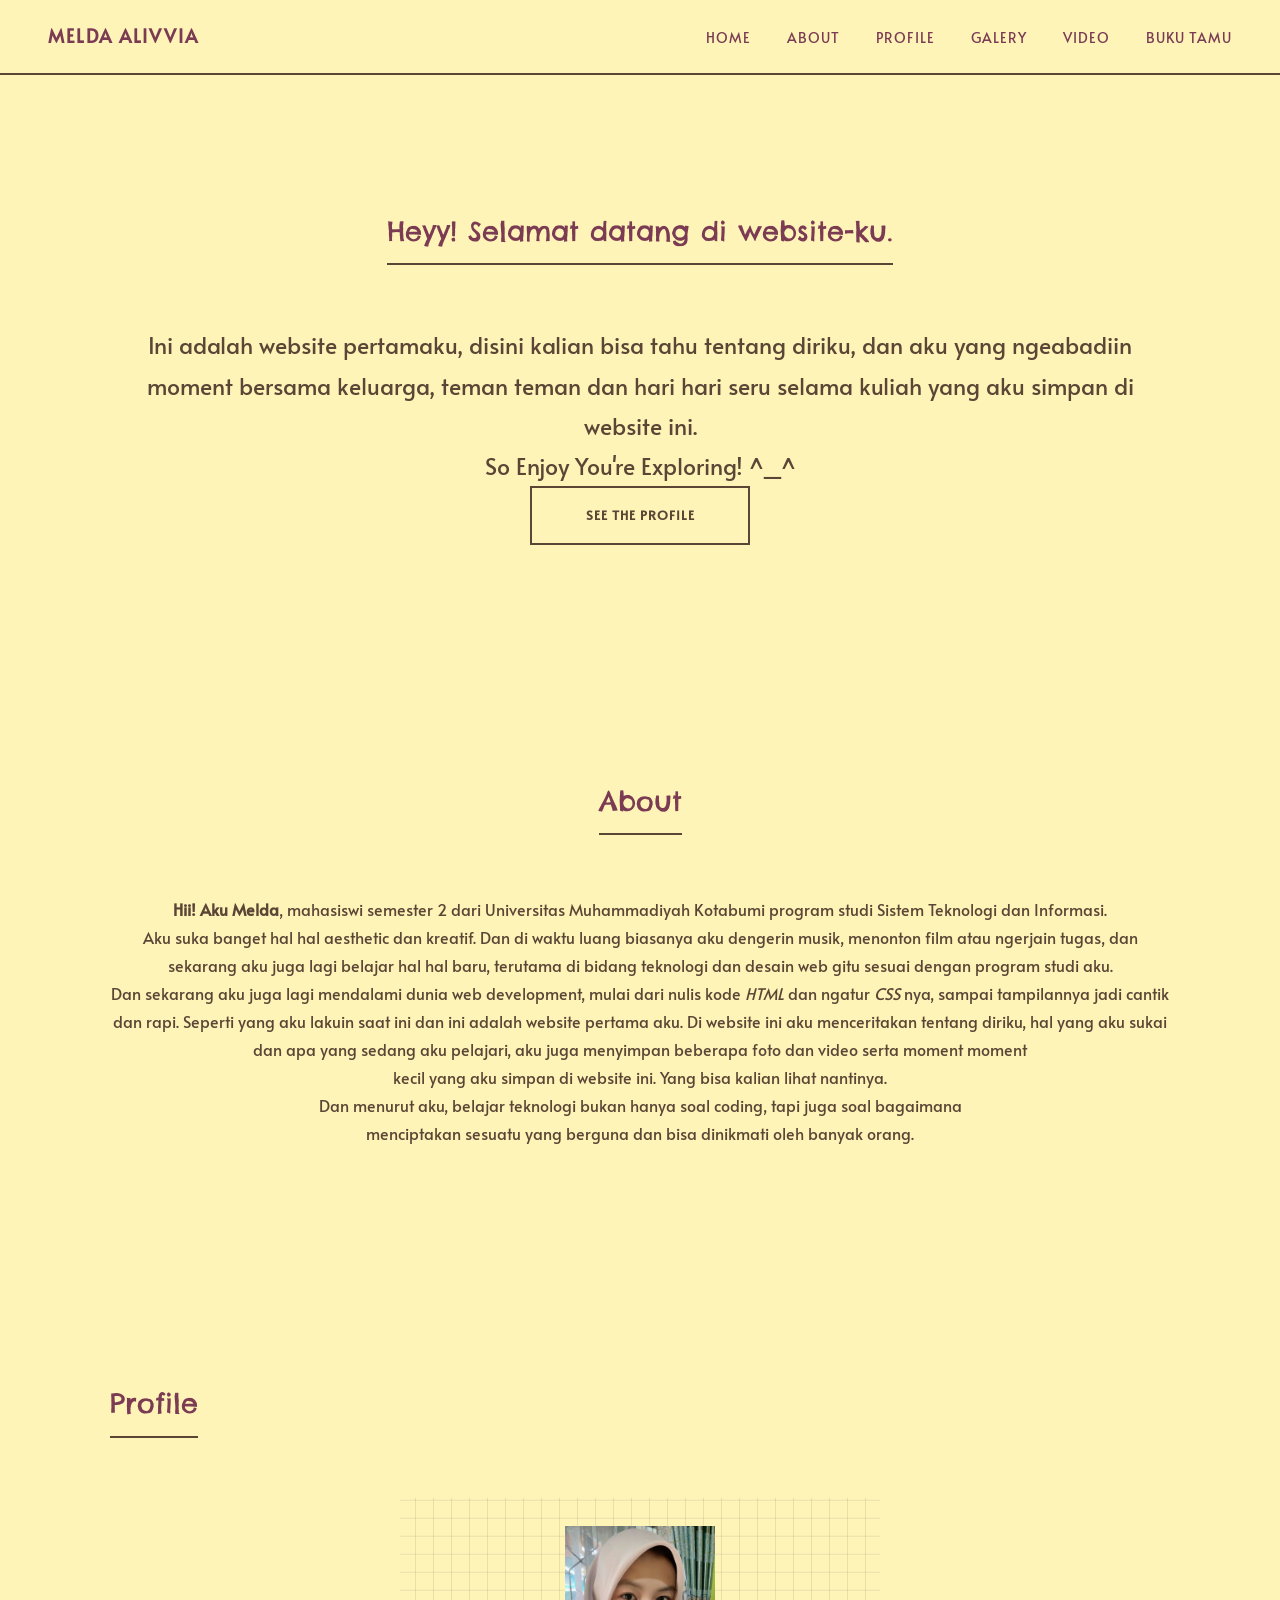
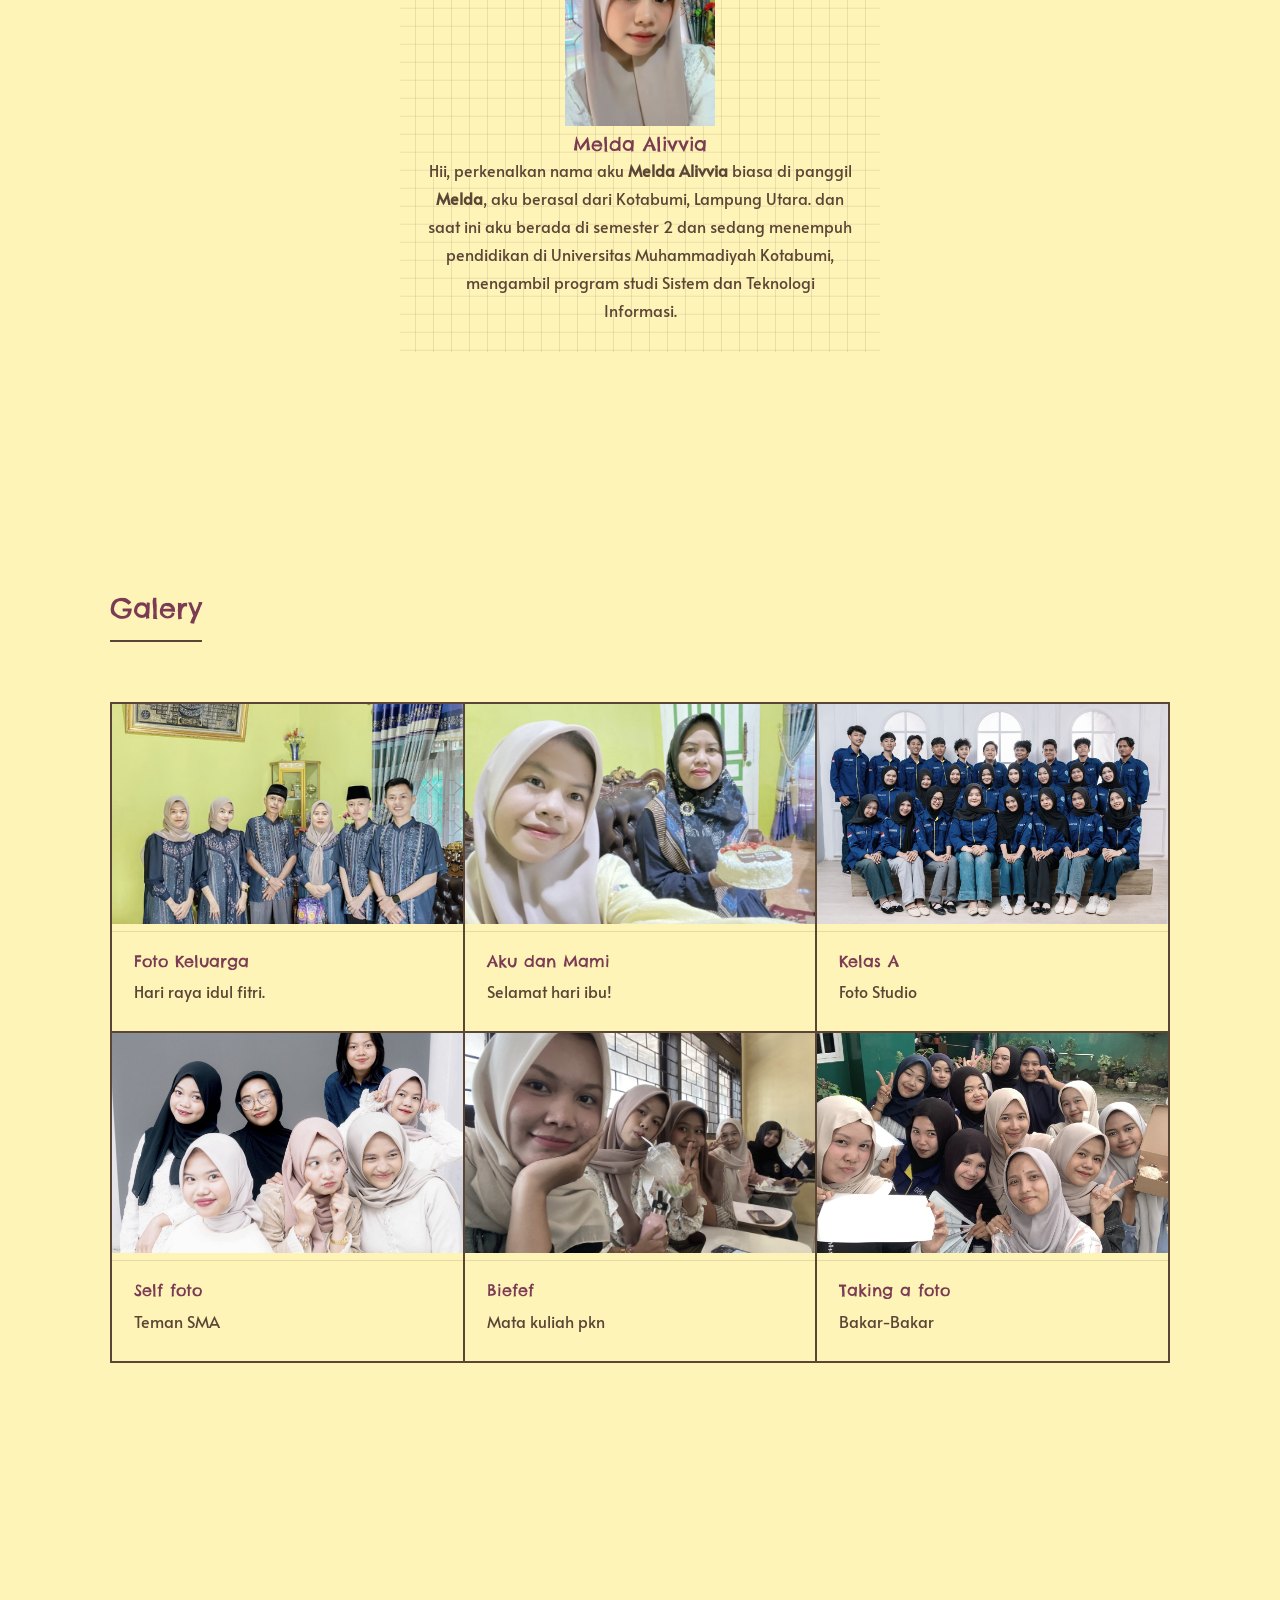
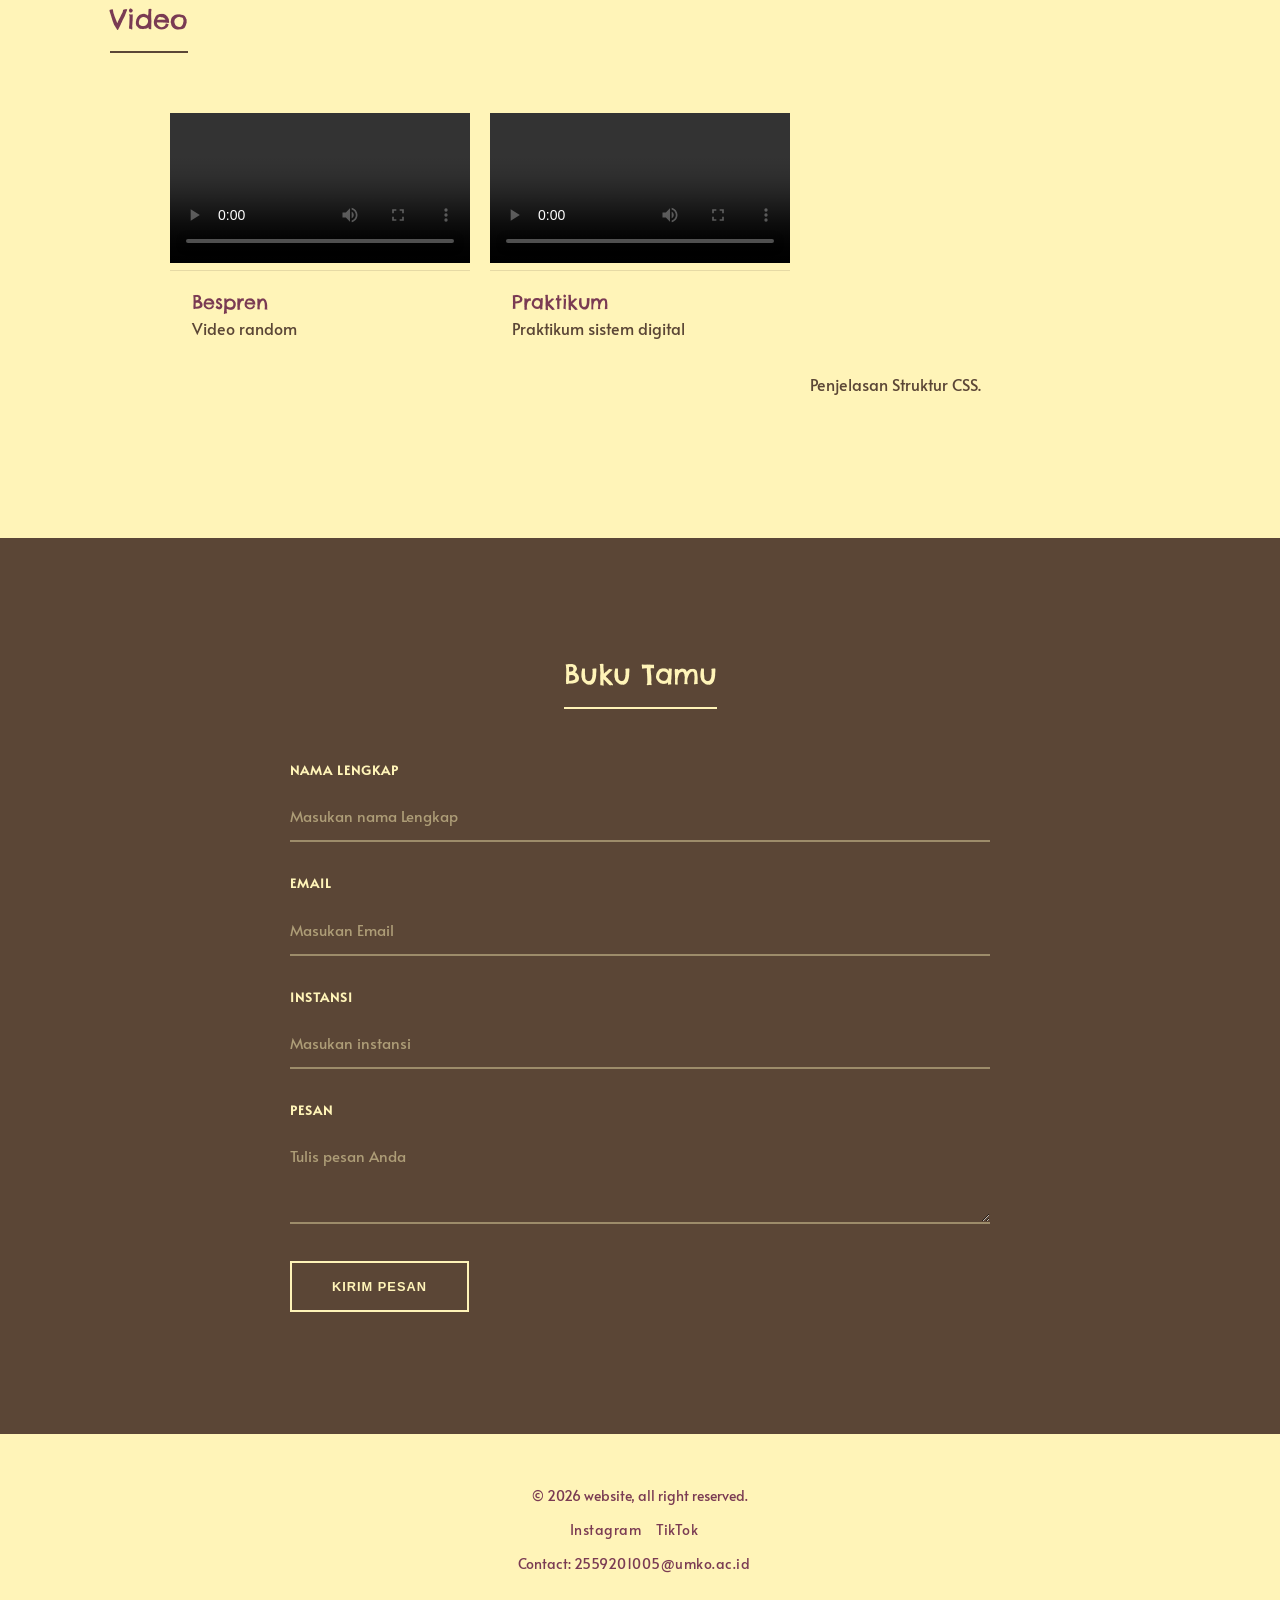
==== index.html @ 27d87142 "Rename indexs.html to index.html" ====
<!DOCTYPE html>
<html lang="en">
<head>
    <meta charset="UTF-8">
    <meta name="viewport" content="width=device-width, initial-scale=1.0">
    <title>Project Saya</title>
    <link rel="preconnect" href="https://fonts.googleapis.com">
    <link rel="preconnect" href="https://fonts.gstatic.com" crossorigin>
    <link href="https://fonts.googleapis.com/css2?family=Chelsea+Market&family=Alata&display=swap" rel="stylesheet">
    <link rel="stylesheet" href="https://cdns.cloudflare.com/ajax/libs/font-awesome/6.5.1/css/all.min.css" />
    <link rel="stylesheet" href="style2.css" />
</head>

<body>
    <!-- Header -->
    <header>
        <h1>MELDA ALIVVIA</h1>
        <nav>
            <ul>
                <li><a href="#Home">Home</a></li>
                <li><a href="#About">About</a></li>
                <li><a href="#Profile">Profile</a></li>
                <li><a href="#Galery">Galery</a></li>
                <li><a href="#Video">Video</a></li>
                <li><a href="#bukutamu">Buku Tamu</a></li>
            </ul>
        </nav>
    </header>

    <!-- main content -->
    <main>
        <section id="Home" style="text-align: center;">
            <h2>Heyy! Selamat datang di website-ku.</h2>
            <p style="font-size: 23px;">Ini adalah website pertamaku, disini kalian bisa tahu tentang diriku, dan aku yang ngeabadiin moment bersama keluarga, teman teman dan hari hari seru selama kuliah yang aku simpan di website ini.</p>
            <p style="font-size: 23px;">So Enjoy You're Exploring! ^_^</p>
            <a href="#Profile" class="btn">See the profile</a>
        </section>

        <section id="About" style="text-align: center;">
            <h2>About</h2>
            <p><strong>Hii! Aku Melda</strong>, mahasiswi semester 2 dari Universitas Muhammadiyah Kotabumi program studi Sistem Teknologi dan Informasi.</p>
            <p>Aku suka banget hal hal aesthetic dan kreatif. Dan di waktu luang biasanya aku dengerin musik, menonton film atau ngerjain tugas, dan sekarang aku juga lagi belajar hal hal baru, terutama di bidang teknologi dan desain web gitu sesuai dengan program studi aku.</p>
            <p>Dan sekarang aku juga lagi mendalami dunia web development, mulai dari nulis kode <em>HTML</em> dan ngatur <em>CSS</em> nya, sampai tampilannya jadi cantik dan rapi. Seperti yang aku lakuin saat ini dan ini adalah website pertama aku. Di website ini aku menceritakan tentang diriku, hal yang aku sukai</p>
            <p>dan apa yang sedang aku pelajari, aku juga menyimpan beberapa foto dan video serta moment moment</p>
            <p>kecil yang aku simpan di website ini. Yang bisa kalian lihat nantinya.</p>
            <p>Dan menurut aku, belajar teknologi bukan hanya soal coding, tapi juga soal bagaimana</p>
            <p>menciptakan sesuatu yang berguna dan bisa dinikmati oleh banyak orang.</p>
        </section>

        <section id="Profile">
            <h2>Profile</h2>
            <div class="profile-container">
                <div class="profile-photo">
                    <img src="aset/foto/aku.jpeg" alt="foto profil" width="150">
                <h3>Melda Alivvia</h3>
                <div class="profile-card">
                <p>Hii, perkenalkan nama aku <strong>Melda Alivvia</strong> biasa di panggil <strong>Melda</strong>, aku berasal dari Kotabumi, Lampung Utara. dan saat ini aku berada di semester 2 dan sedang menempuh pendidikan di Universitas Muhammadiyah Kotabumi, mengambil program studi Sistem dan Teknologi Informasi.</p>
            </div>
            </div>
        </section>

        <section id="Galery">
            <h2>Galery</h2>
            <ul>
                <li>
                    <figure class="foto-card">
                        <img src="aset/foto/foto keluarga.jpeg" alt="foto keluarga">
                        <figcaption>
                             <h4>Foto Keluarga</h4>
                            <p>Hari raya idul fitri.</p>
                        </figcaption>
                    </figure>
                </li>
                <li>
                    <figure class="foto-card">
                        <img src="aset/foto/aku dan mami.jpeg" alt="aku dan mami">
                        <figcaption>
                            <h4>Aku dan Mami</h4>
                            <p>Selamat hari ibu!</p>
                        </figcaption>
                    </figure>
                </li>
                <li>
                    <figure class="foto-card">
                        <img src="aset/foto/kelas A.jpeg" alt="kelas a">
                        <figcaption>
                            <h4>Kelas A</h4>
                            <p>Foto Studio</p>
                             </figcaption>
                    </figure>
                </li>
                <figure class="foto-card">
                        <img src="aset/foto/sma.jpeg" alt="kelas a">
                        <figcaption>
                            <h4>Self foto</h4>
                            <p>Teman SMA</p>
                             </figcaption>
                    </figure>
                </li>
                <figure class="foto-card">
                        <img src="aset/foto/temann.jpeg" alt="temann">
                        <figcaption>
                            <h4>Biefef</h4>
                            <p>Mata kuliah pkn</p>
                             </figcaption>
                    </figure>
                </li>
                <figure class="foto-card">
                        <img src="aset/foto/teman.jpeg" alt="kelas a">
                        <figcaption>
                            <h4>Taking a foto</h4>
                            <p>Bakar-Bakar</p>
                             </figcaption>
                    </figure>
                </li>
         </ul>
        </section>

        <section id="Video">
            <h2>Video</h2>
            <ul class="video-grid" style="display:grid; grid-template-columns: repeat(3, 300px); gap: 20px; list-style:none; padding: 0 40px; justify-content: center;">
                <li>
                    <figure class="foto-card">
                        <video src="aset/vidio/vidio1.mp4" controls style="width:100%"></video>
                        <figcaption>
                            <h3>Bespren</h3>
                            <p>Video random</p>
                        </figcaption>
                    </figure>
                </li>
                <li>
                    <figure class="foto-card">
                        <video src="aset/vidio/praktikum.mp4" controls style="width:100%"></video>
                        <figcaption>
                            <h3>Praktikum</h3>
                            <p>Praktikum sistem digital</p>
                            </figcaption>
                    </figure>
                </li>
                <li>
                <figure>
                    <iframe
                    width="100"
                    height="250"
                    src="https://www.youtube.com/embed/r7fSD5VW0GA"
                    title="Website Explanation"
                    frameborder="0"
                    allow="accelerometer; autoplay; clipboard-write; encrypted-media; gyroscope; picture-in-picture; web-share"
                    allowfullscreen>
                    </iframe>
                    <figcaption>
                    <p>Penjelasan Struktur CSS.</p>
                    </figcaption>
                </figure>
                </li>         
            </ul>
        </section>
    </main>
    <section id="bukutamu">
        <h2>Buku Tamu</h2>
        <div class="guestbook">
            <form action="#" method="post">
        <div class="form-grid">
        <div class="form-group">
                <label>Nama Lengkap</label>
                <input type="text" placeholder="Masukan nama Lengkap" required />
            </div>
                <div class="form-group">
                    <label>Email</label>
                    <input type="text" placeholder="Masukan Email" required />
                </div>
                </div>

                <div class="form-grid">
                <div class="form-group">
                    <label>Instansi</label>
                    <input type="text" placeholder="Masukan instansi" required />
                    </div>
                    <div class="form-group">
                        <label>Pesan</label>
                        <textarea rows="3" placeholder="Tulis pesan Anda"></textarea>
                        </div>
                        <button type="submit">Kirim Pesan</button>
                        </form>
                        </div>
                    </section>

    <!-- Footer -->
    <footer>
        <p>&copy; 2026 website, all right reserved.</p>
        <p>
            <a href="https://www.instagram.com/mlda.alv?igsh=cDhicGRxbzNncjds" target="_blank">Instagram</a>
            <a href="https://www.tiktok.com/@lvy.2521?_r=1&_t=ZS-97QVim5m6dx" target="_blank">TikTok</a>
        </p>
        <p>Contact: <a href="mailto:2559201005@umko.ac.id">2559201005@umko.ac.id</a></p>
    </footer>
</body>
</html>
---- style2.css ----
* {
    margin: 0;
    padding: 0;
    box-sizing: border-box;
}
html {
    scroll-behavior: smooth;
}

body {
    font-family: "Alata",sans-serif;
    background-color: #FFF4B8;
    color: #5b4636;
    line-height: 1.75;
    -webkit-font-smoothing: antialiased;
}

h1,
h2,
h3,
h4 {
    font-family: "Chelsea Market", cursive;
    color: #7a3b53;
    line-height: 1.2;
    font-weight: 400;
}

section:not(#home, #bukutamu) {
    padding: 120px 0;
    border-bottom: none;
}

section h2 {
    font-family: "Chelsea Market", cursive;
    color: #7a3b53;
    font-size: 1.7rem;
    margin-bottom: 60px;
    text-align: left;
    padding-bottom: 16px;
    border-bottom: 2px solid #5b4636;
    display: inline-block;
}

header {
    position: sticky;
    top: 0;
    z-index: 999;
    display: flex;
    justify-content: space-between;
    align-items: center;
    padding: 1.4rem 3rem;
    background: #FFF4B8;
    border-bottom: 2px solid #5b4636;
}

header h1 {
    font-family: "Alata", cursive;
    font-size: 1.1rem;
    color: #7a3b53;
    letter-spacing: 2px;
    font-weight: 700;
}

nav ul {
    list-style: none;
    display: flex;
    gap: 36px;
    align-items: center;
}

nav ul li a {
    text-decoration: none;
    color: #7a3b53;
    font-weight: 500;
    font-size: 0.85rem;
    letter-spacing: 1px;
    text-transform: uppercase;
    transition: opacity 0.2s ease;
}

nav ul li a:hover {
    opacity: 0.55;
}

main {
    max-width: 1100px;
    margin: auto;
    padding: 20px;
}

#home {
    text-align: left;
    background: #FFF4B8;
    padding: 160px 20px 100px;
    border-radius: 0;
    border-bottom: 2px solid #5b4636;
    max-width: 1100px;
    margin: 0 auto;
}

#home h2 {
    font-size: 3.4rem;
    margin-bottom: 28px;
    font-weight: 400;
    max-width: 700px;
}

#home p {
    max-width: 560px;
    margin: 0 0 16px;
    font-size: 1rem;
    color: #5b4636;
}

#home a {
    display: inline-block;
    margin-top: 24px;
    padding: 16px 0;
    width: 220px;
    text-align: center;
    text-decoration: none;
    background: transparent;
    color: #5b4636;
    border: 2px solid #5b4636;
    border-radius: 0;
    font-weight: 600;
    letter-spacing: 1px;
    text-transform: uppercase;
    font-size: 0.8rem;
    transition: all 0.25s ease;
    box-shadow: none;
}

#home a:hover {
    background: #5b4636;
    color: #FFF4B8;
    transform: none;
    box-shadow: none;
}

.btn {
    display: inline-block;
    padding: 16px 0;
    width: 220px;
    text-align: center;
    text-decoration: none;
    color: #5b4636;
    background: transparent;
    border: 2px solid #5b4636;
    border-radius: 0;
    font-weight: 600;
    letter-spacing: 1px;
    text-transform: uppercase;
    font-size: 0.8rem;
    transition: all 0.25s ease;
}

.btn:hover {
    transform: none;
    background: #5b4636;
    color: #FFF4B8;
}

#about {
    padding: 120px 0;
    max-width: 1100px;
    margin: auto;
}

#about p {
    max-width: 720px;
    margin: 0 0 24px;
    text-align: left;
    text-indent: 0;
    font-size: 1.02rem;
}

#profile {
    padding: 120px 0;
    max-width: 1100px;
    margin: auto;
}

.profile-container {
    max-width: 480px;
    margin: 0 auto;
    text-align: center;
    display: grid;
    justify-items: center;
    gap: 28px;
}

.profile-photo {
    margin-bottom: 0;
    display: inline-block;
    padding: 28px;
    background-image:
        linear-gradient(rgba(91, 70, 54, 0.12) 1px, transparent 1px),
        linear-gradient(90deg, rgba(91, 70, 54, 0.12) 1px, transparent 1px);
    background-size: 18px 18px;
    background-position: center;
}

#profile img {
    width: 170px;
    height: 170px;
    object-fit: cover;
    border-radius: 0;
    border: 2px solid #5b4636;
    box-shadow: none;
    display: block;
}

#profile h3 {
    color: #7a3b53;
    margin: 0 0 4px;
    font-weight: 400;
    font-size: 1.4rem;
}

#profile p {
    text-align: center;
    text-indent: 0;
    max-width: 420px;
    margin: 0 auto 15px;
}

#Galery ul {
    list-style: none;
    display: grid;
    grid-template-columns: repeat(auto-fit, minmax(280px, 1fr));
    gap: 2px;
    padding: 0;
    background: #5b4636;
    border: 2px solid #5b4636;
}

#Galery ul li {
    list-style: none;
}

.foto-card {
    position: relative;
    overflow: hidden;
    border-radius: 0;
    background: #FFF4B8;
    transition: transform 0.35s ease, box-shadow 0.35s ease;
    box-shadow: none;
}

.foto-card:hover {
    transform: translateY(-8px);
    box-shadow: 0 14px 24px rgba(91, 70, 54, 0.18);
}

.foto-card img {
    width: 100%;
    height: 220px;
    object-fit: cover;
    transition: filter 0.4s ease, transform 0.4s ease;
    filter: grayscale(40%);
}

.foto-card:hover img {
    transform: scale(1.04);
    filter: grayscale(0%);
}

.caption1 {
    position: static;
    display: inline-block;
    background: transparent;
    color: #7a3b53;
    padding: 0;
    border-radius: 0;
    font-size: 11px;
    font-weight: 600;
    letter-spacing: 1px;
    text-transform: uppercase;
}

.foto-card figcaption {
    font-family: "Alata", sans-serif;
    padding: 20px 22px 26px;
    border-top: 1px solid rgba(91, 70, 54, 0.15);
}

.foto-card h4 {
    font-family: "Chelsea Market", cursive;
    color: #7a3b53;
    margin-bottom: 6px;
    font-weight: 400;
    font-size: 1rem;
}

#video-grid {
    list-style: none;
    display: grid;
    grid-template-columns: repeat(auto-fit, minmax(150px, 1fr));
    gap: 2px;
    background: #5b4636;
    border: 2px solid #5b4636;
}

#video figure {
    background: #FFF4B8;
    padding: 0;
    border-radius: 0;
    transition: transform 0.35s ease, box-shadow 0.35s ease;
    box-shadow: none;
}

#video figure:hover {
    transform: translateY(-8px);
    box-shadow: 0 14px 24px rgba(91, 70, 54, 0.18);
}

#video-grid video {
    width: 100%;
    height: 170px;
    object-fit: cover;
    border-radius: 0;
    display: block;
    transition: filter 0.4s ease;
    filter: grayscale(30%);
}

#video figure:hover video {
    filter: grayscale(0%);
}

#video figcaption {
    padding: 18px 20px 24px;
    border-top: 1px solid rgba(91, 70, 54, 0.15);
}

#video figcaption h3 {
    font-family: "Chelsea Market", cursive;
    text-align: left;
    margin-top: 0;
    font-weight: 400;
    font-size: 1rem;
}

#bukutamu {
    background: #5b4636;
    display: flex;
    flex-direction: column;
    align-items: center;
    padding: 120px 20px;
    border-bottom: none;
}

#bukutamu h2 {
    color: #FFF4B8;
    text-align: left;
    margin-bottom: 50px;
    border-bottom: 2px solid #FFF4B8;
}

.guestbook {
    width: 100%;
    max-width: 700px;
    margin: auto;
    background: transparent;
    padding: 0;
    border-radius: 0;
    box-shadow: none;
}

.form-group {
    margin-bottom: 30px;
}

.form-group label {
    display: block;
    margin-bottom: 10px;
    font-weight: 600;
    color: #FFF4B8;
    font-size: 0.8rem;
    letter-spacing: 1px;
    text-transform: uppercase;
}

.form-group input,
.form-group textarea {
   width: 100%;
   padding: 14px 0;
   border: none;
   border-bottom: 2px solid rgba(255, 244, 184, 0.4);
   border-radius: 0;
   font-size: 15px;
   font-family: inherit;
   outline: none;
   color: #FFF4B8;
   background: transparent;
   transition: border-color 0.25s ease;
}

.form-group input::placeholder,
.form-group textarea::placeholder {
    color: rgba(255, 244, 184, 0.5);
}

.form-group input:focus,
.form-group textarea:focus {
    border-color: #FFF4B8;
}

.form-group textarea {
    resize: vertical;
}

button {
    width: auto;
    padding: 16px 40px;
    border: 2px solid #FFF4B8;
    border-radius: 0;
    background: transparent;
    color: #FFF4B8;
    font-size: 0.8rem;
    font-weight: 600;
    letter-spacing: 1px;
    text-transform: uppercase;
    cursor: pointer;
    transition: all 0.25s ease;
}

button:hover {
    background: #FFF4B8;
    color: #5b4636;
}

footer {
    text-align: center;
    padding: 50px 40px;
    background: #FFF4B8;
    border-top: 2px solid #5b4636;
}

footer p {
    margin-bottom: 10px;
    color: #7a3b53;
    font-size: 0.85rem;
}

footer .socials {
    display: flex;
    justify-content: center;
    gap: 22px;
    margin-bottom: 16px;
}

footer .socials a {
    color: #7a3b53;
    text-decoration: none;
    font-size: 1.4rem;
    margin: 0;
    transition: opacity 0.2s ease, transform 0.2s ease;
    display: inline-flex;
}

footer .socials a:hover {
    opacity: 0.6;
    transform: translateY(-3px);
}

footer a {
    color: #7a3b53;
    text-decoration: none;
    margin: 0 12px 0 0;
    font-size: 0.85rem;
    letter-spacing: 0.5px;
    transition: opacity 0.2s ease;
}

footer a:hover {
    opacity: 0.6;
}

#home, 
#about,
#profile,
#galery,
#video,
#bukutamu {
    animation: fadeUp 0.6s ease;
}

@keyframes fadeUp {
    from {
        opacity: 0;
        transform: translateY(14px);
    }

    to {
        opacity: 1;
        transform: translateY(0);
    }
}

@media (max-width: 992px) {
    header {
        flex-direction: column;
        gap: 15px;
        padding: 1rem;
    }

    nav ul {
        flex-wrap: wrap;
        justify-content: center;
        gap: 20px;
    }

    #home h2 {
        font-size: 2.4rem;
    }

    section h2 {
        font-size: 1.5rem;
    }

    .profile-container {
        flex-direction: column;
    }
}

@media (max-width: 768px) {
    header {
        padding: 15px;
    }

    #home {
        padding: 120px 15px 80px;
    }

    #home h2 {
        font-size: 1.9rem;
    }

    #home p {
        font-size: 1rem;
    }

    section h2 {
        font-size: 1.4rem;
        margin-bottom: 40px;
    }

    section:not(#home, #bukutamu) {
        padding: 80px 20px;
    }

    #profile img {
        width: 150px;
        height: 150px;
    }

    #galery ul,
    #video ul {
        grid-template-columns: 1fr;
    }

    .guestbook {
         padding: 0;
    }
}

@media (max-width: 480px) {
    header h1 {
        font-size: 0.95rem;
    }

    nav ul {
        flex-direction: column;
        gap: 12px;
    }

    nav ul a {
        font-size: 12px;
    }

    #home h2 {
        font-size: 1.5rem;
    }

    #profile img {
        width: 130px;
        height: 130px;
    }

    .foto-card img {
        height: 200px;
    }

    .form-group input,
    .form-group textarea {
        padding: 12px 0;
        font-size: 14px;
    }
}
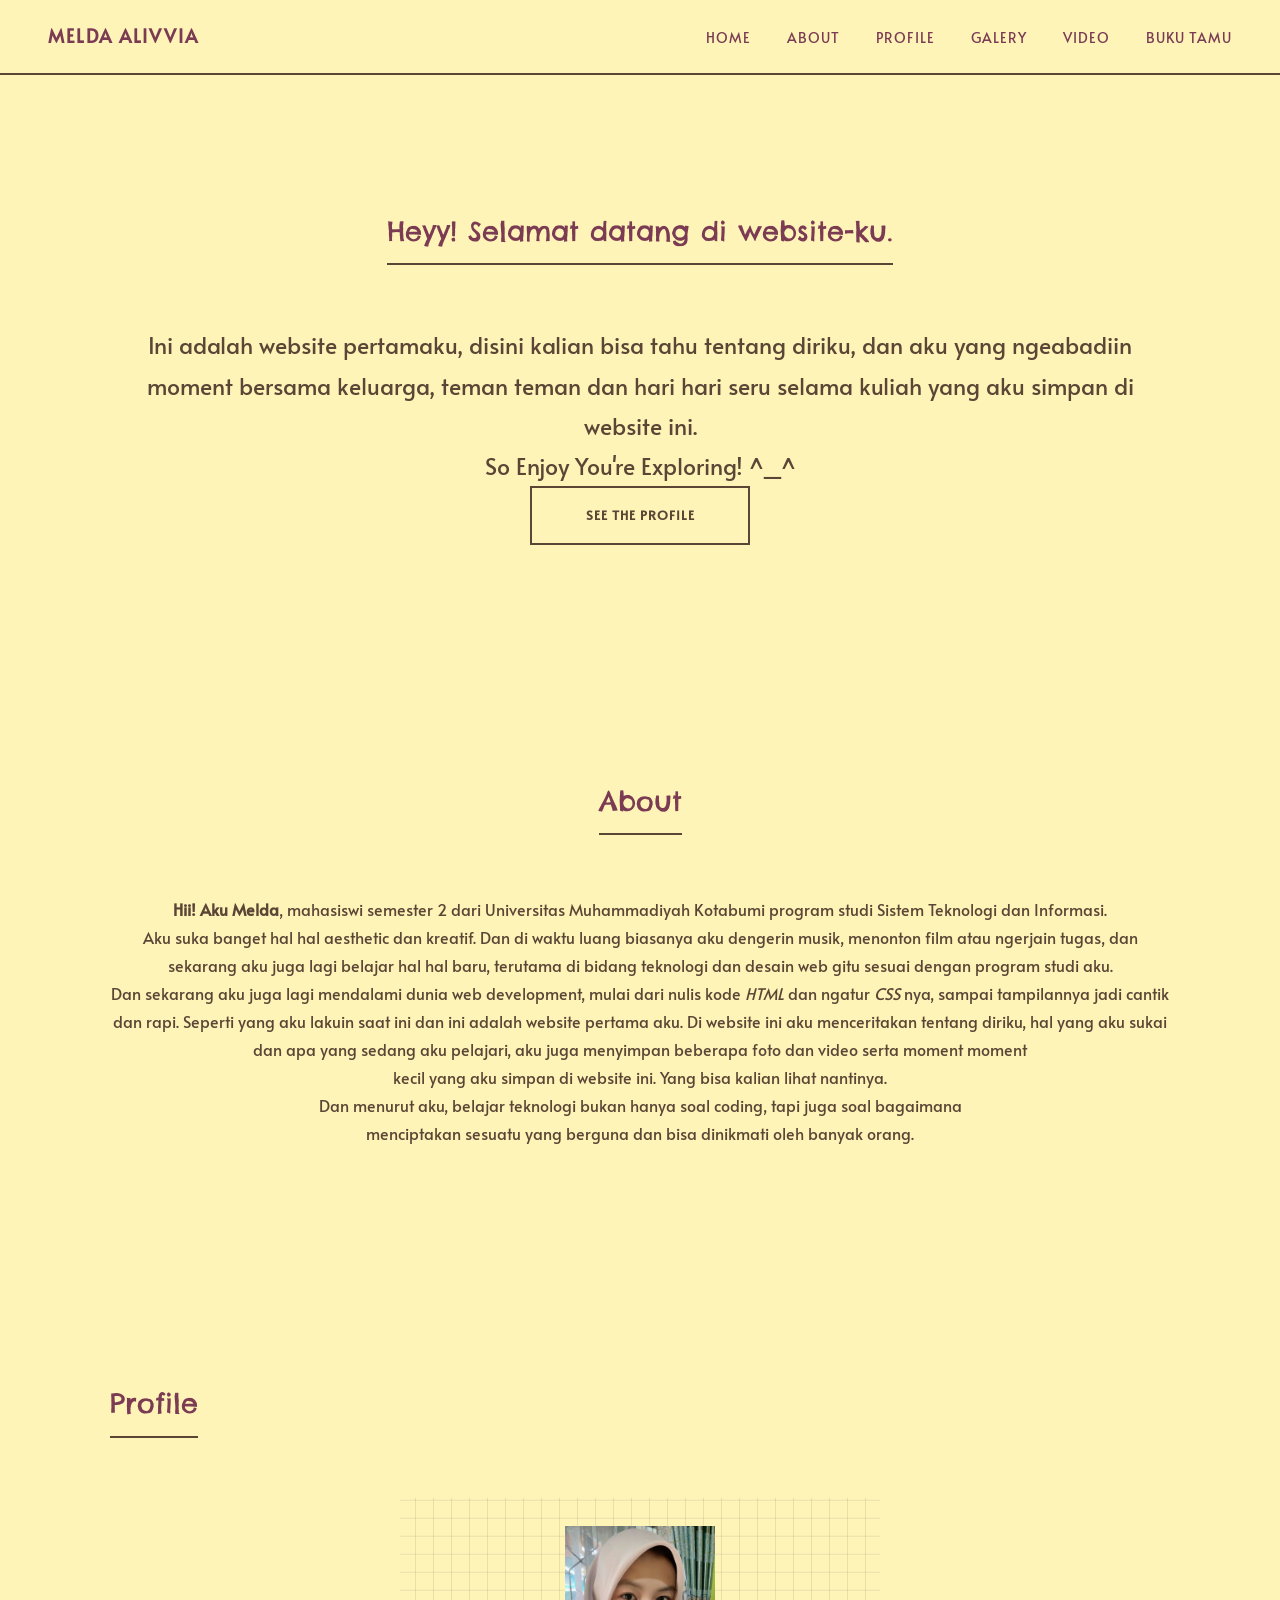
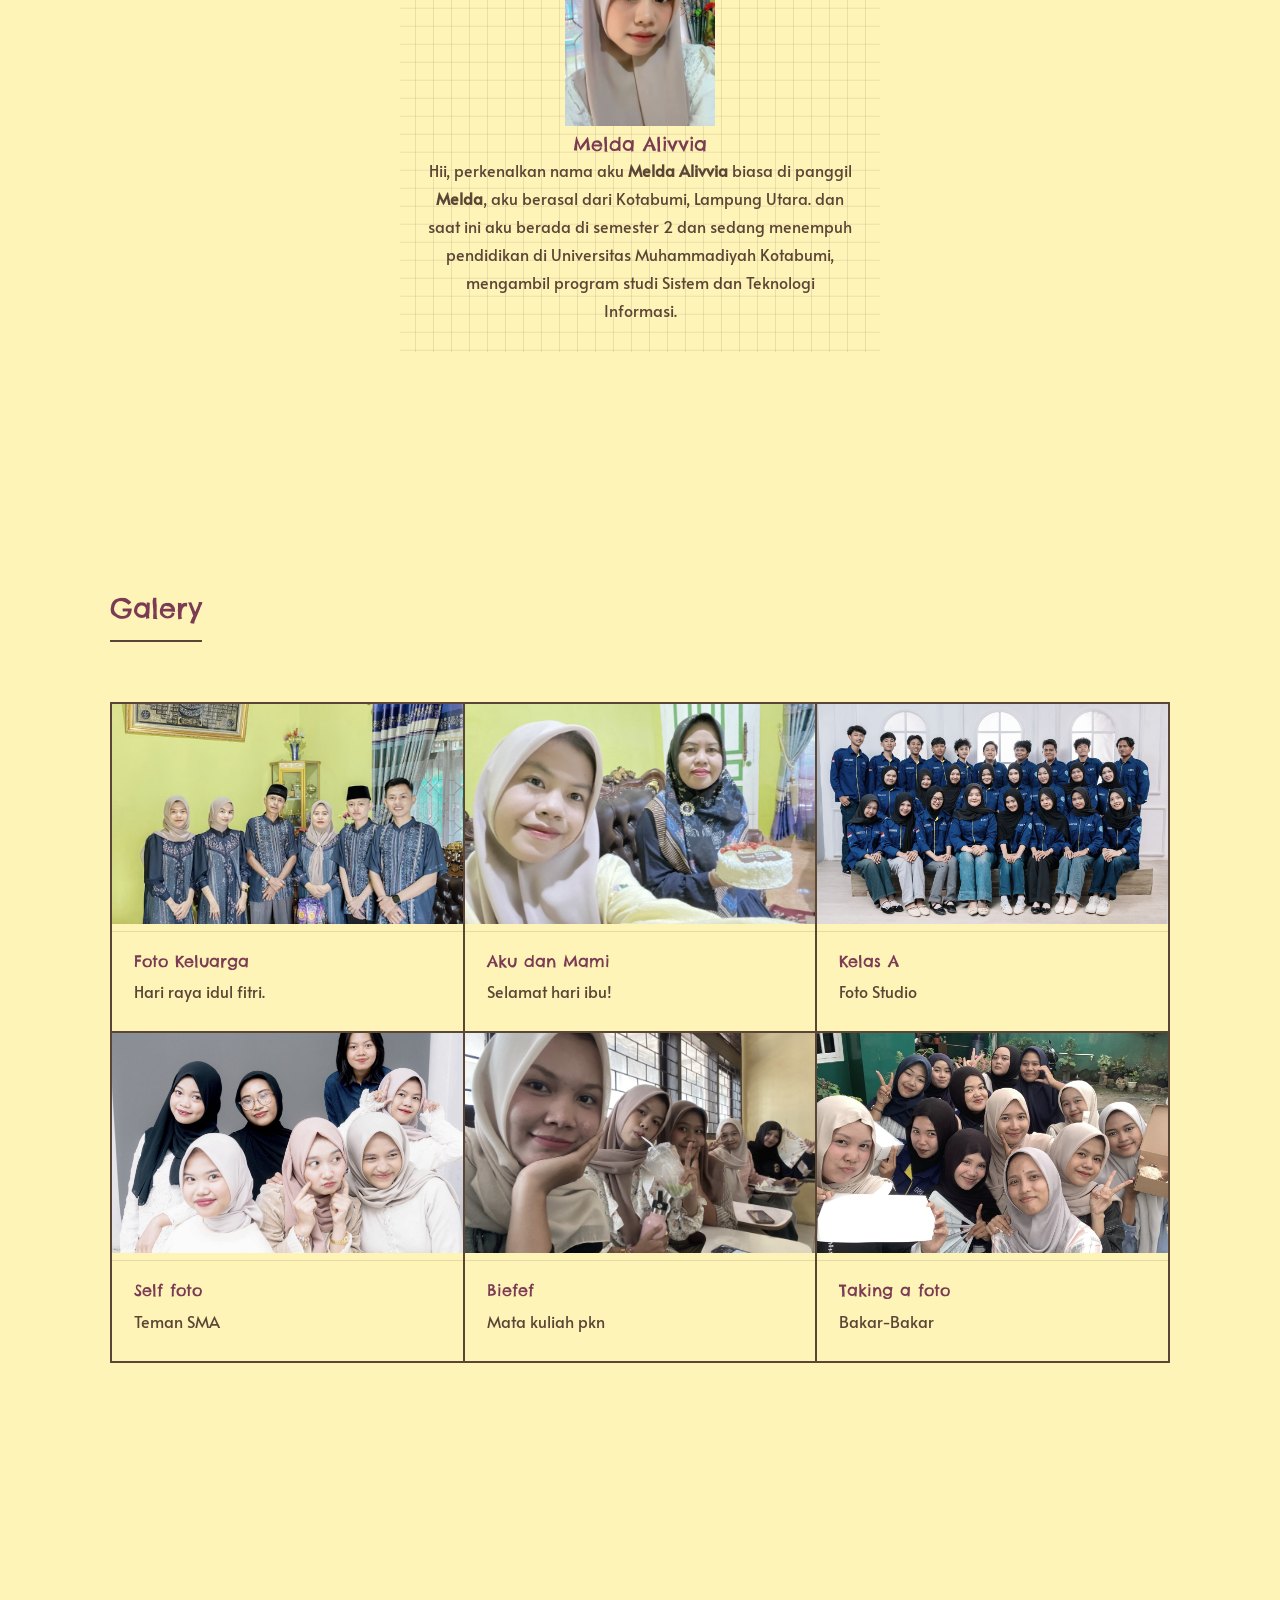
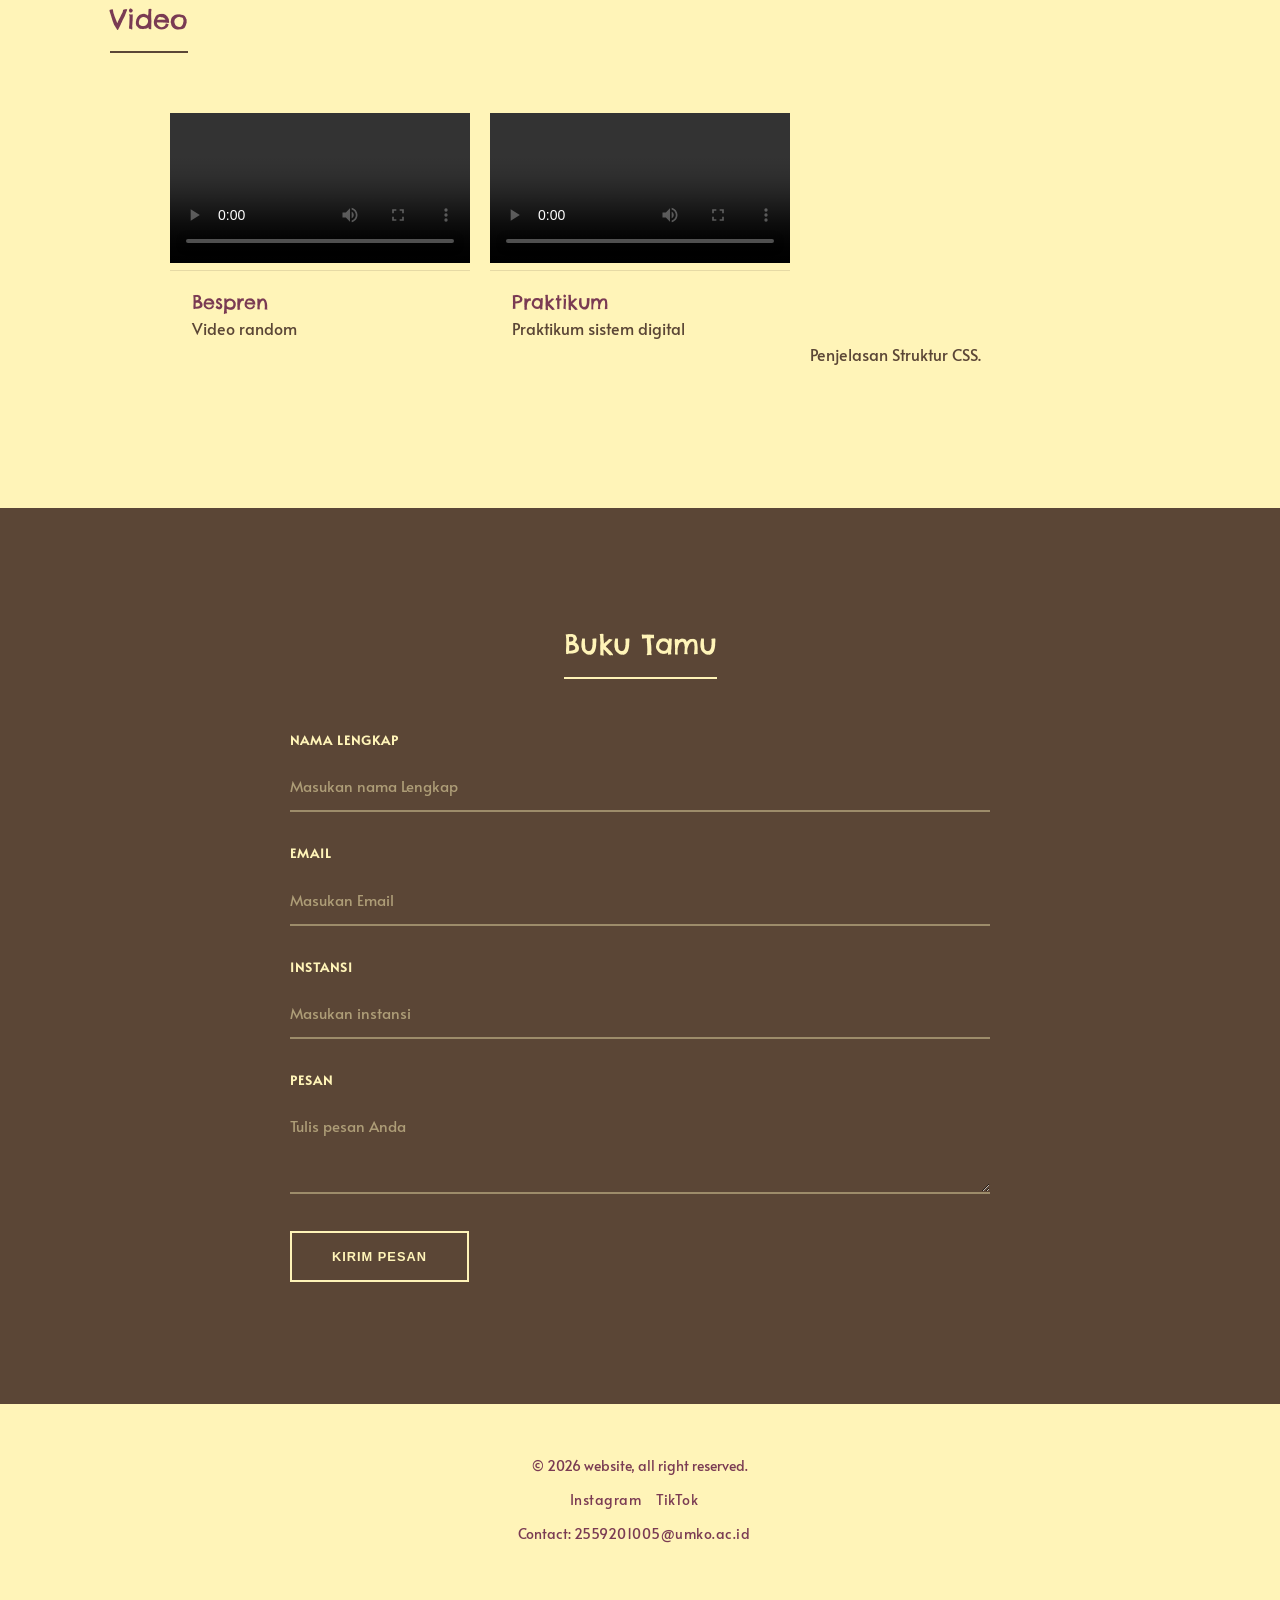
==== commit 99a20eb6: "Update index.html" ====
--- a/index.html
+++ b/index.html
@@ -140,8 +140,8 @@
                 <li>
                 <figure>
                     <iframe
-                    width="100"
-                    height="250"
+                    width="330"
+                    height="220"
                     src="https://www.youtube.com/embed/r7fSD5VW0GA"
                     title="Website Explanation"
                     frameborder="0"
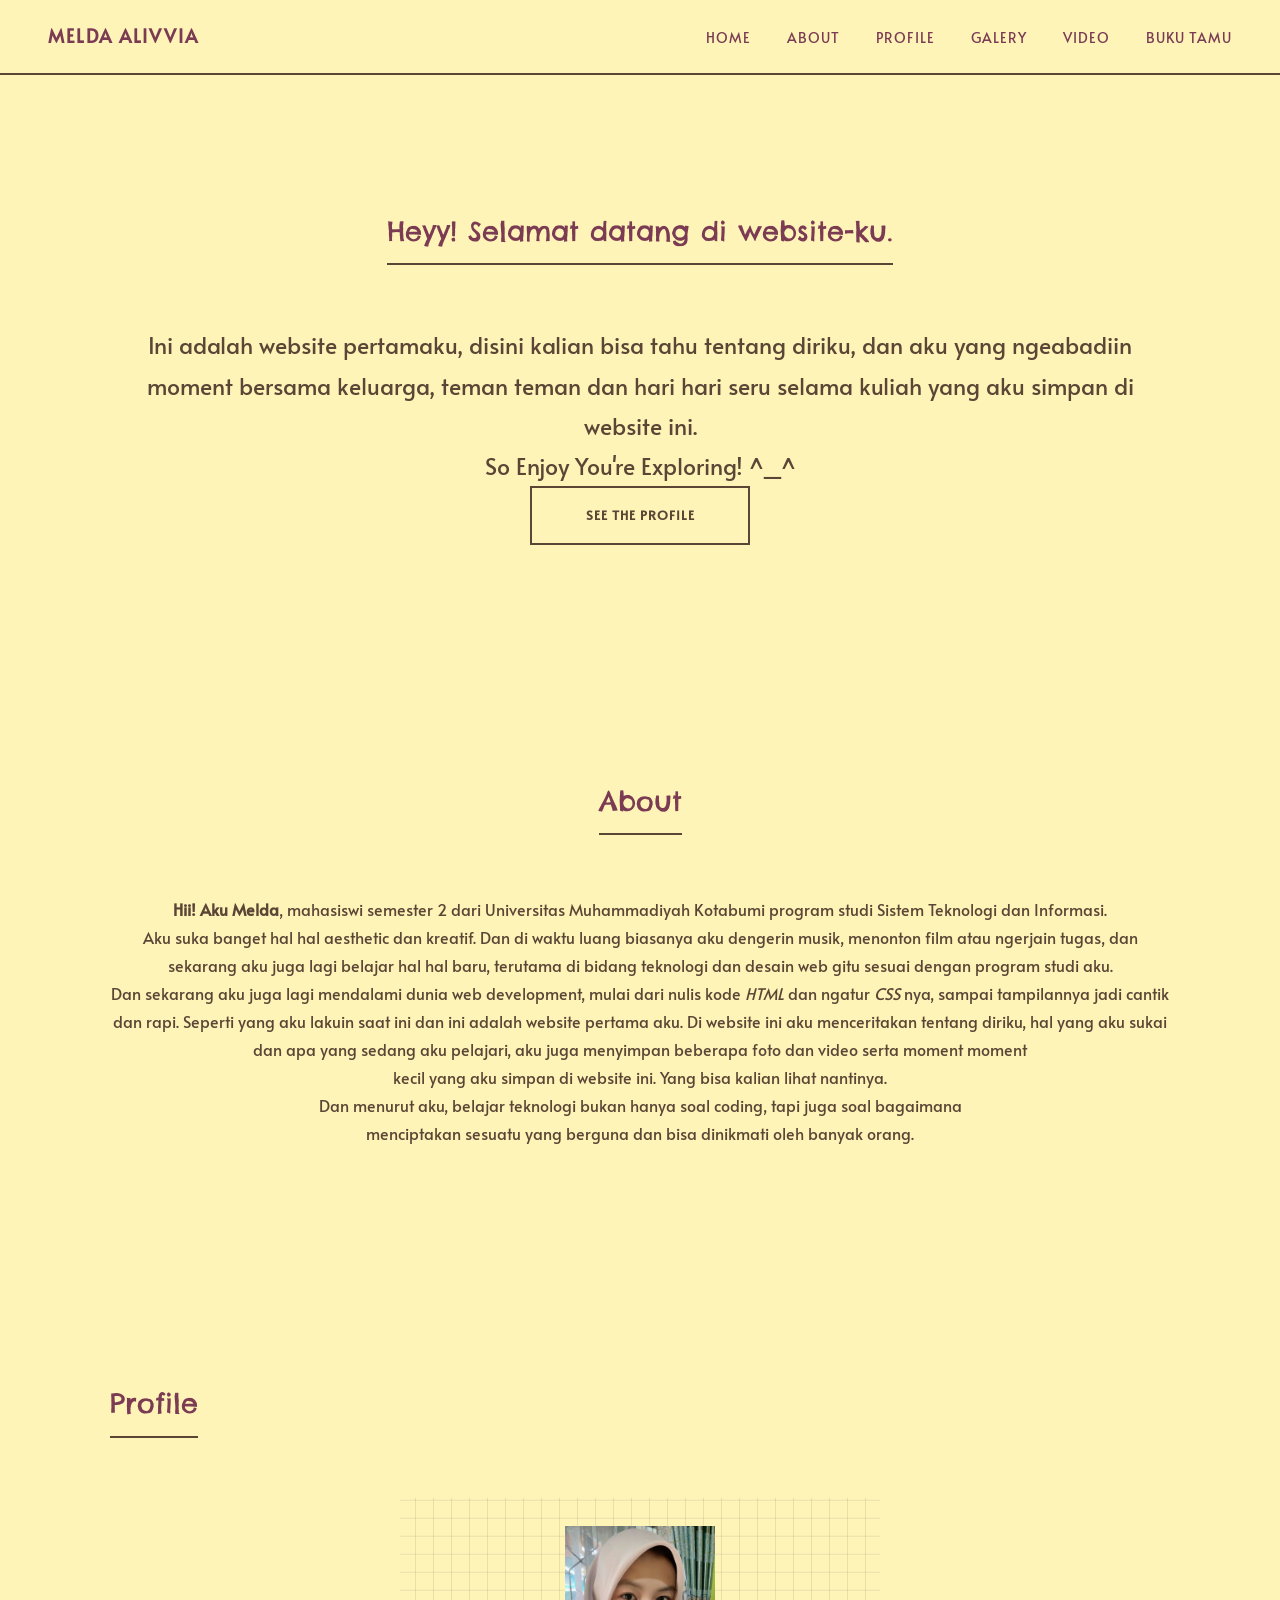
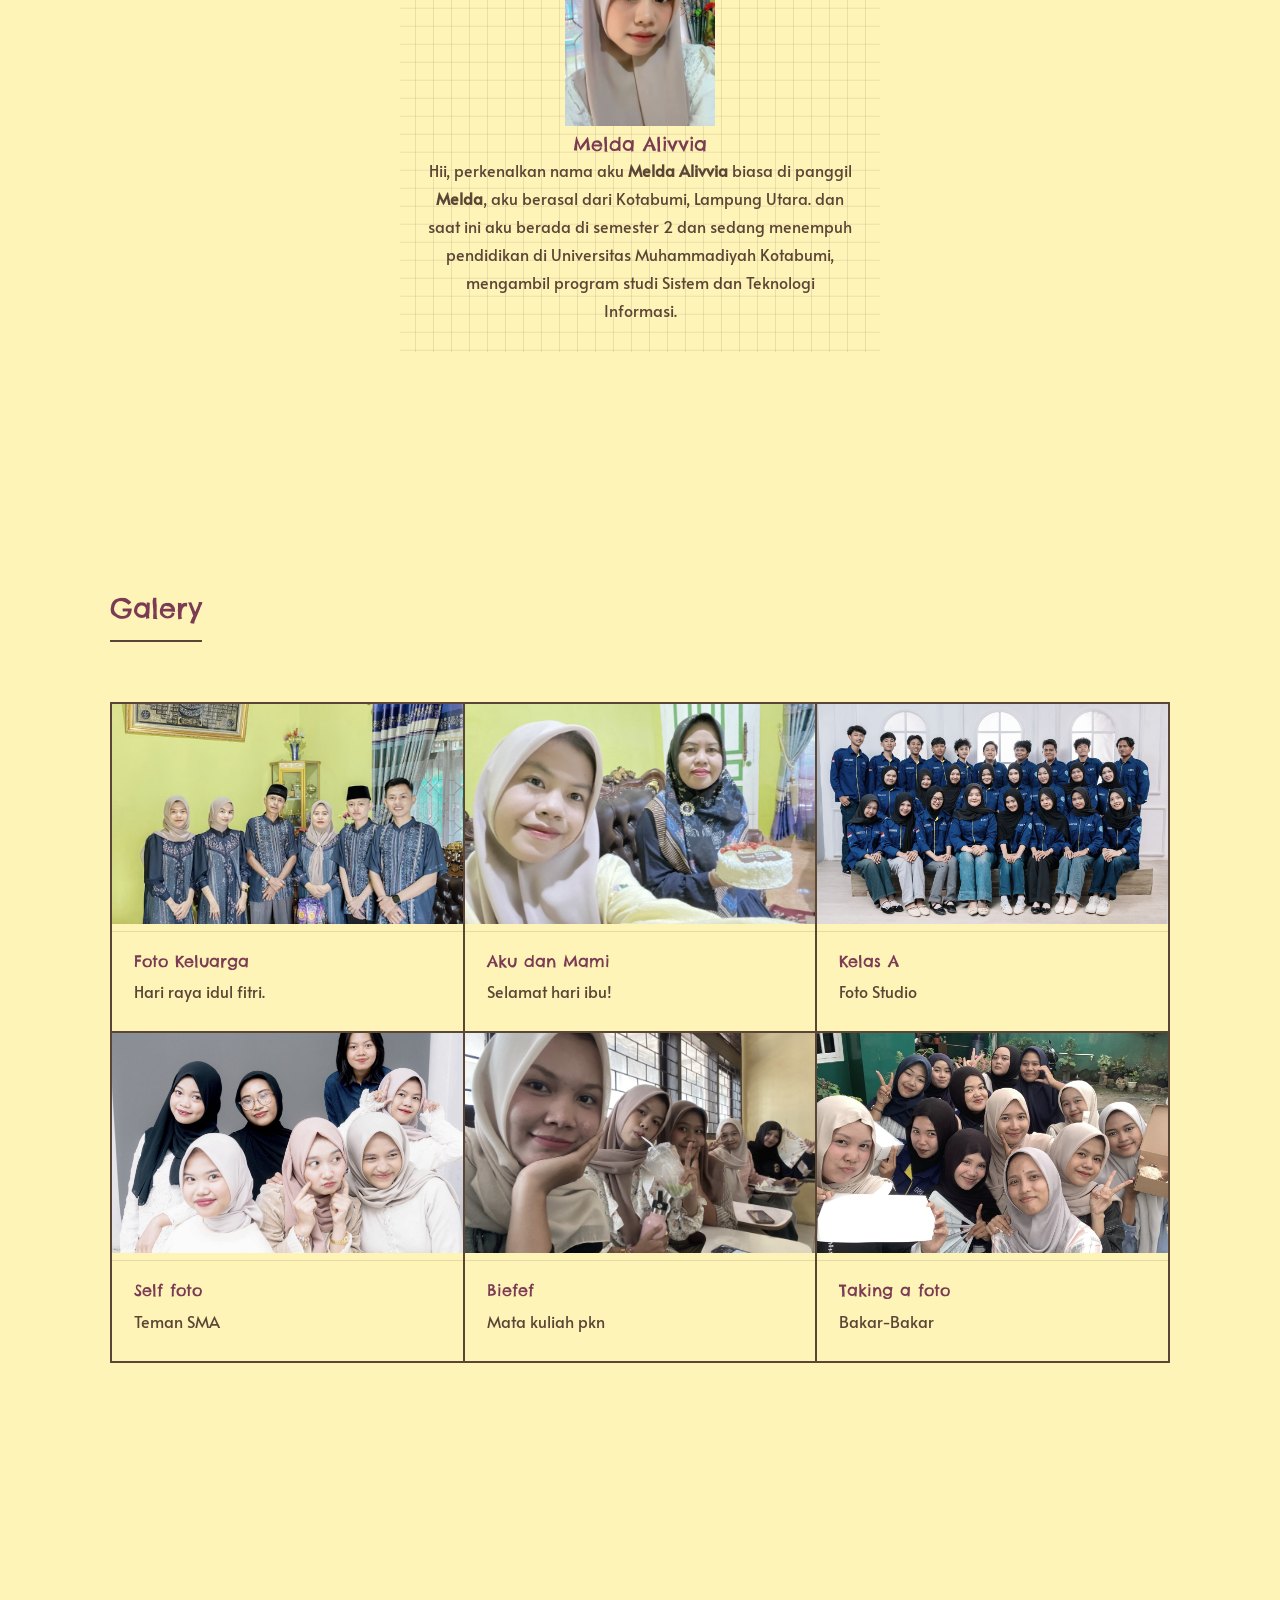
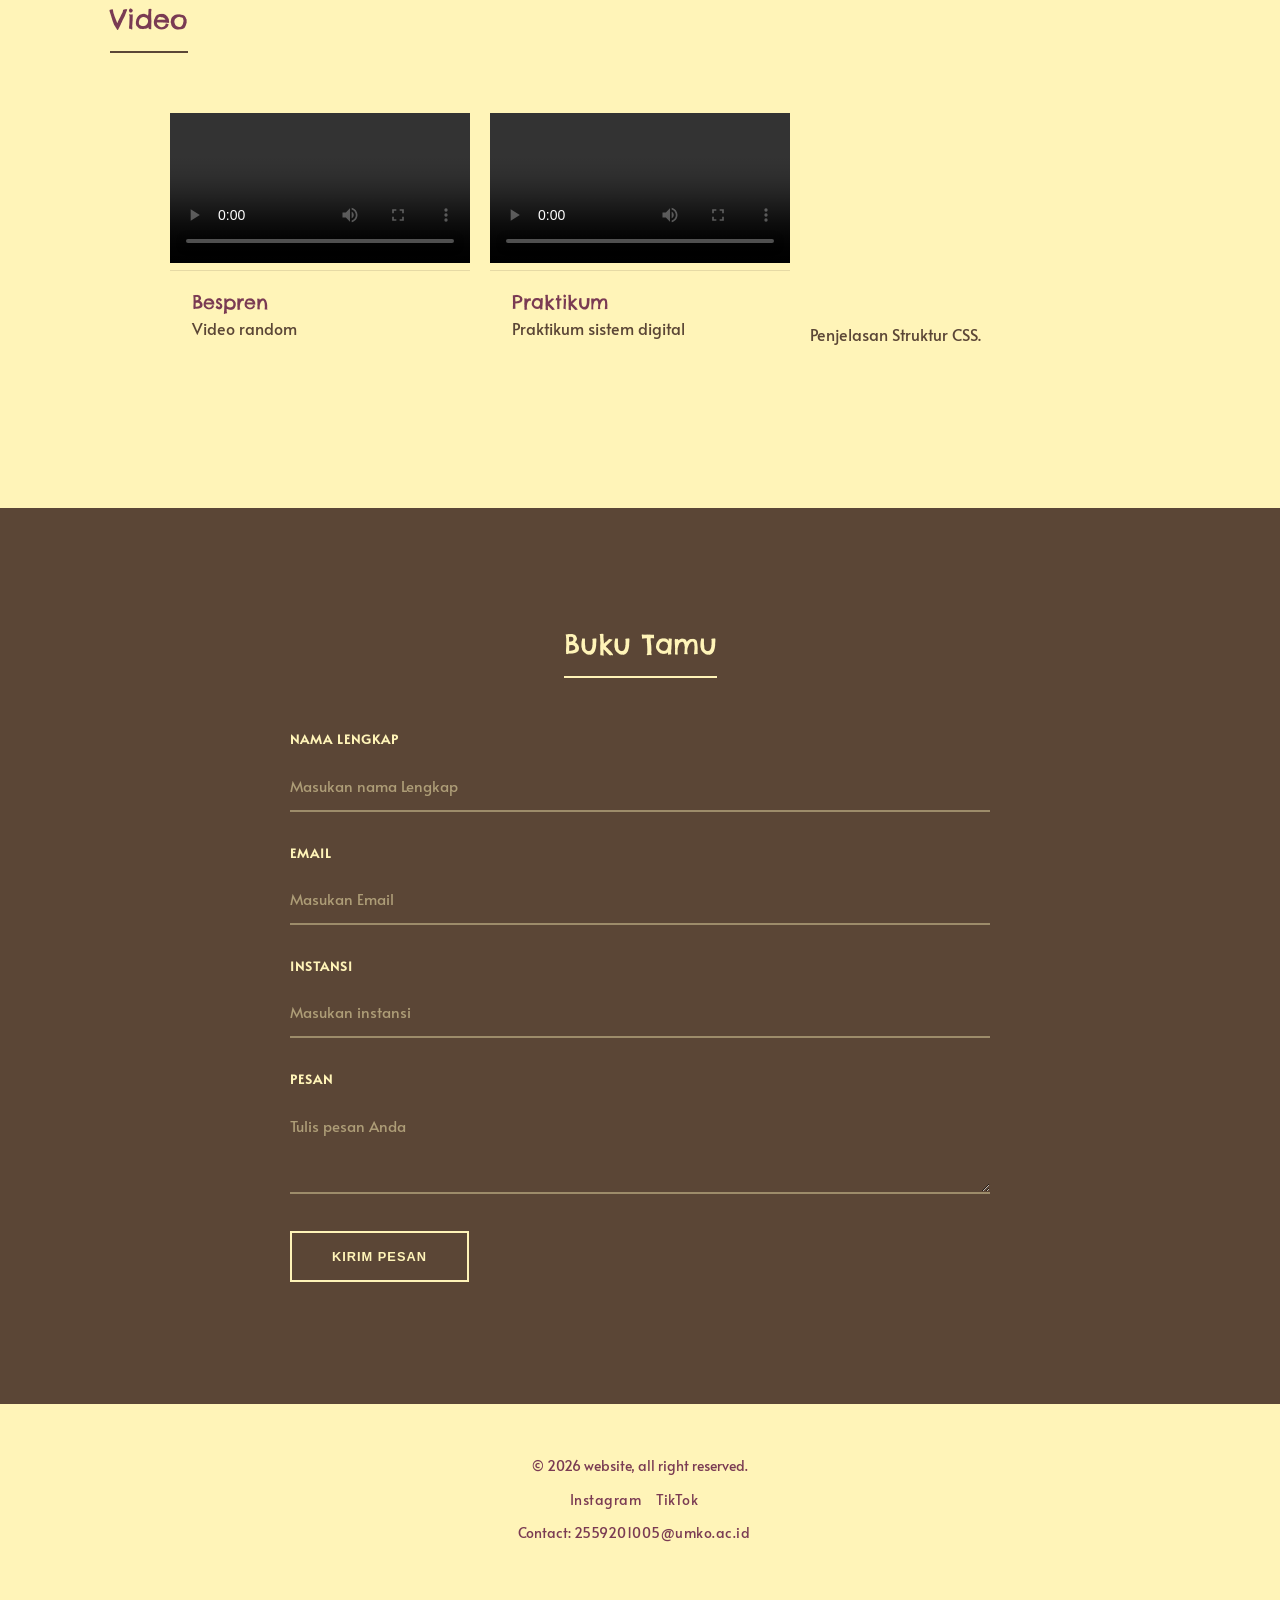
==== commit 80d8183b: "Update index.html" ====
--- a/index.html
+++ b/index.html
@@ -140,8 +140,8 @@
                 <li>
                 <figure>
                     <iframe
-                    width="330"
-                    height="220"
+                    width="300"
+                    height="200"
                     src="https://www.youtube.com/embed/r7fSD5VW0GA"
                     title="Website Explanation"
                     frameborder="0"
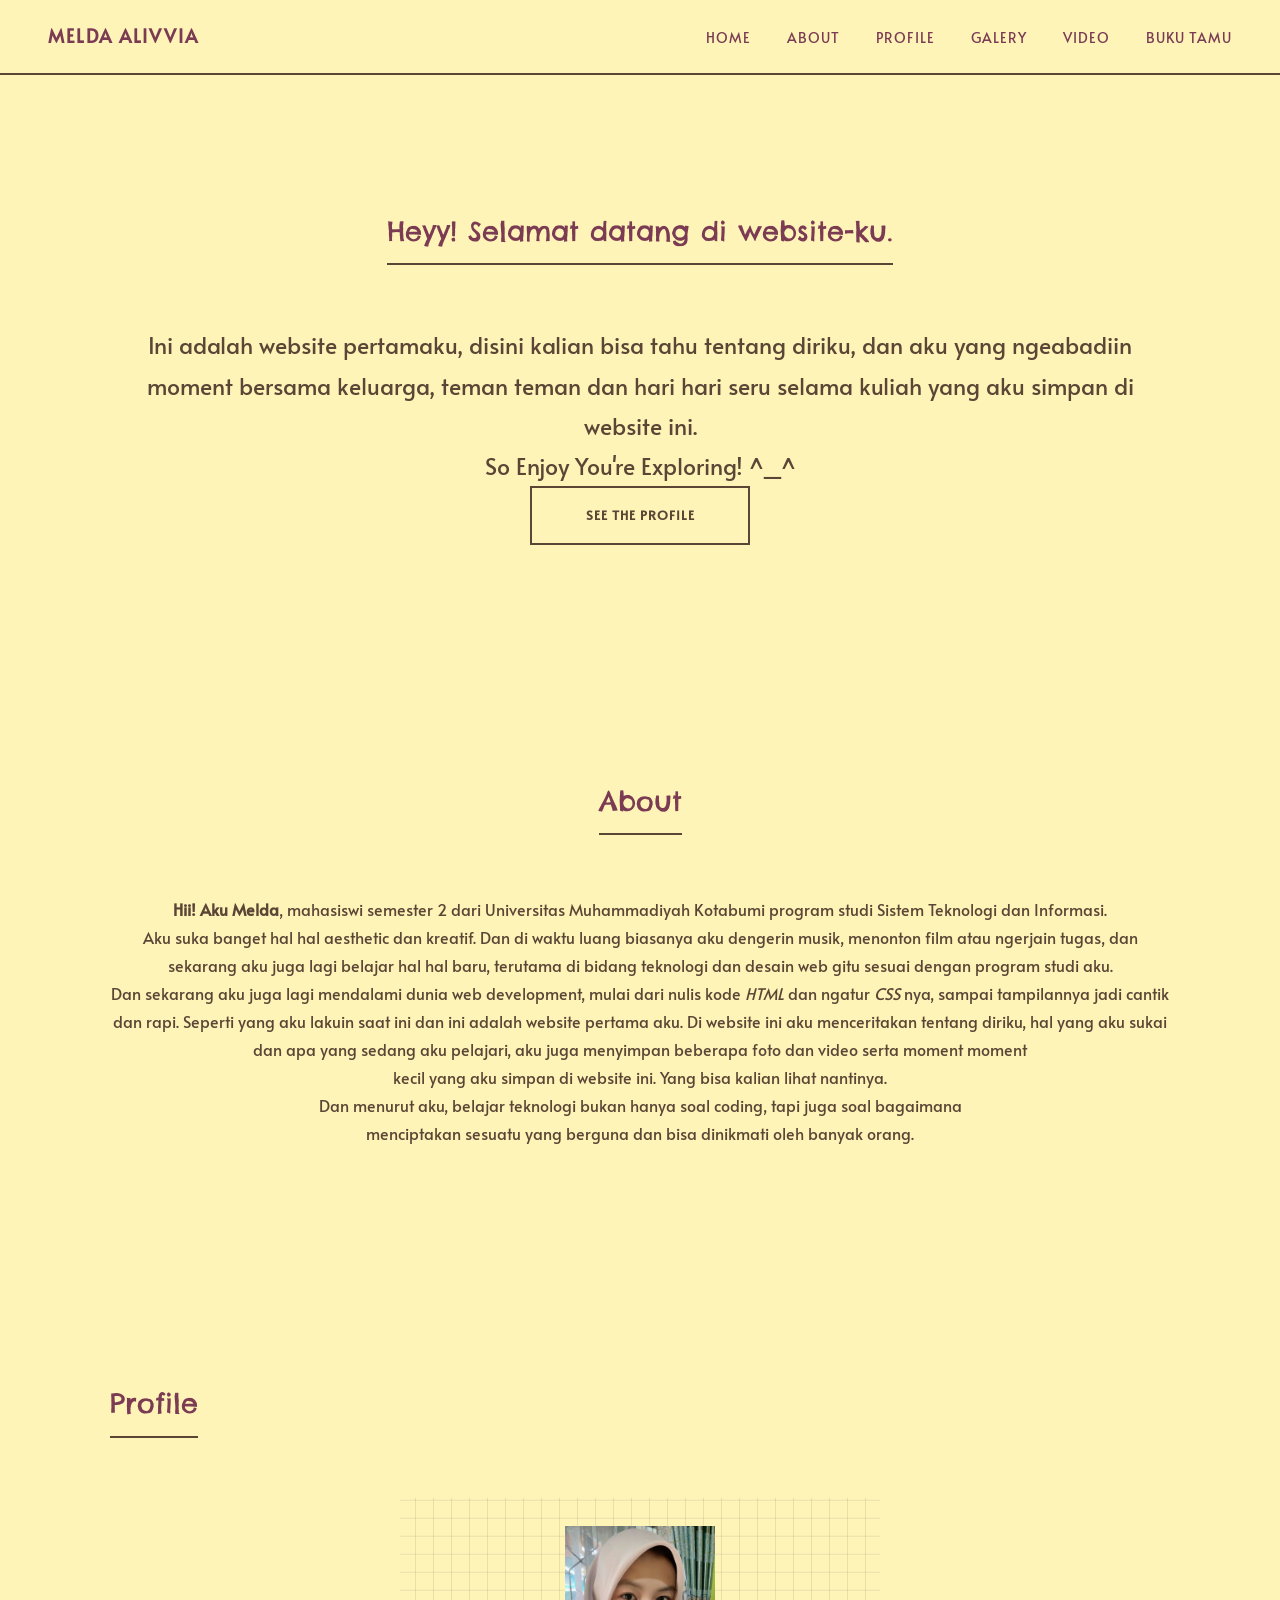
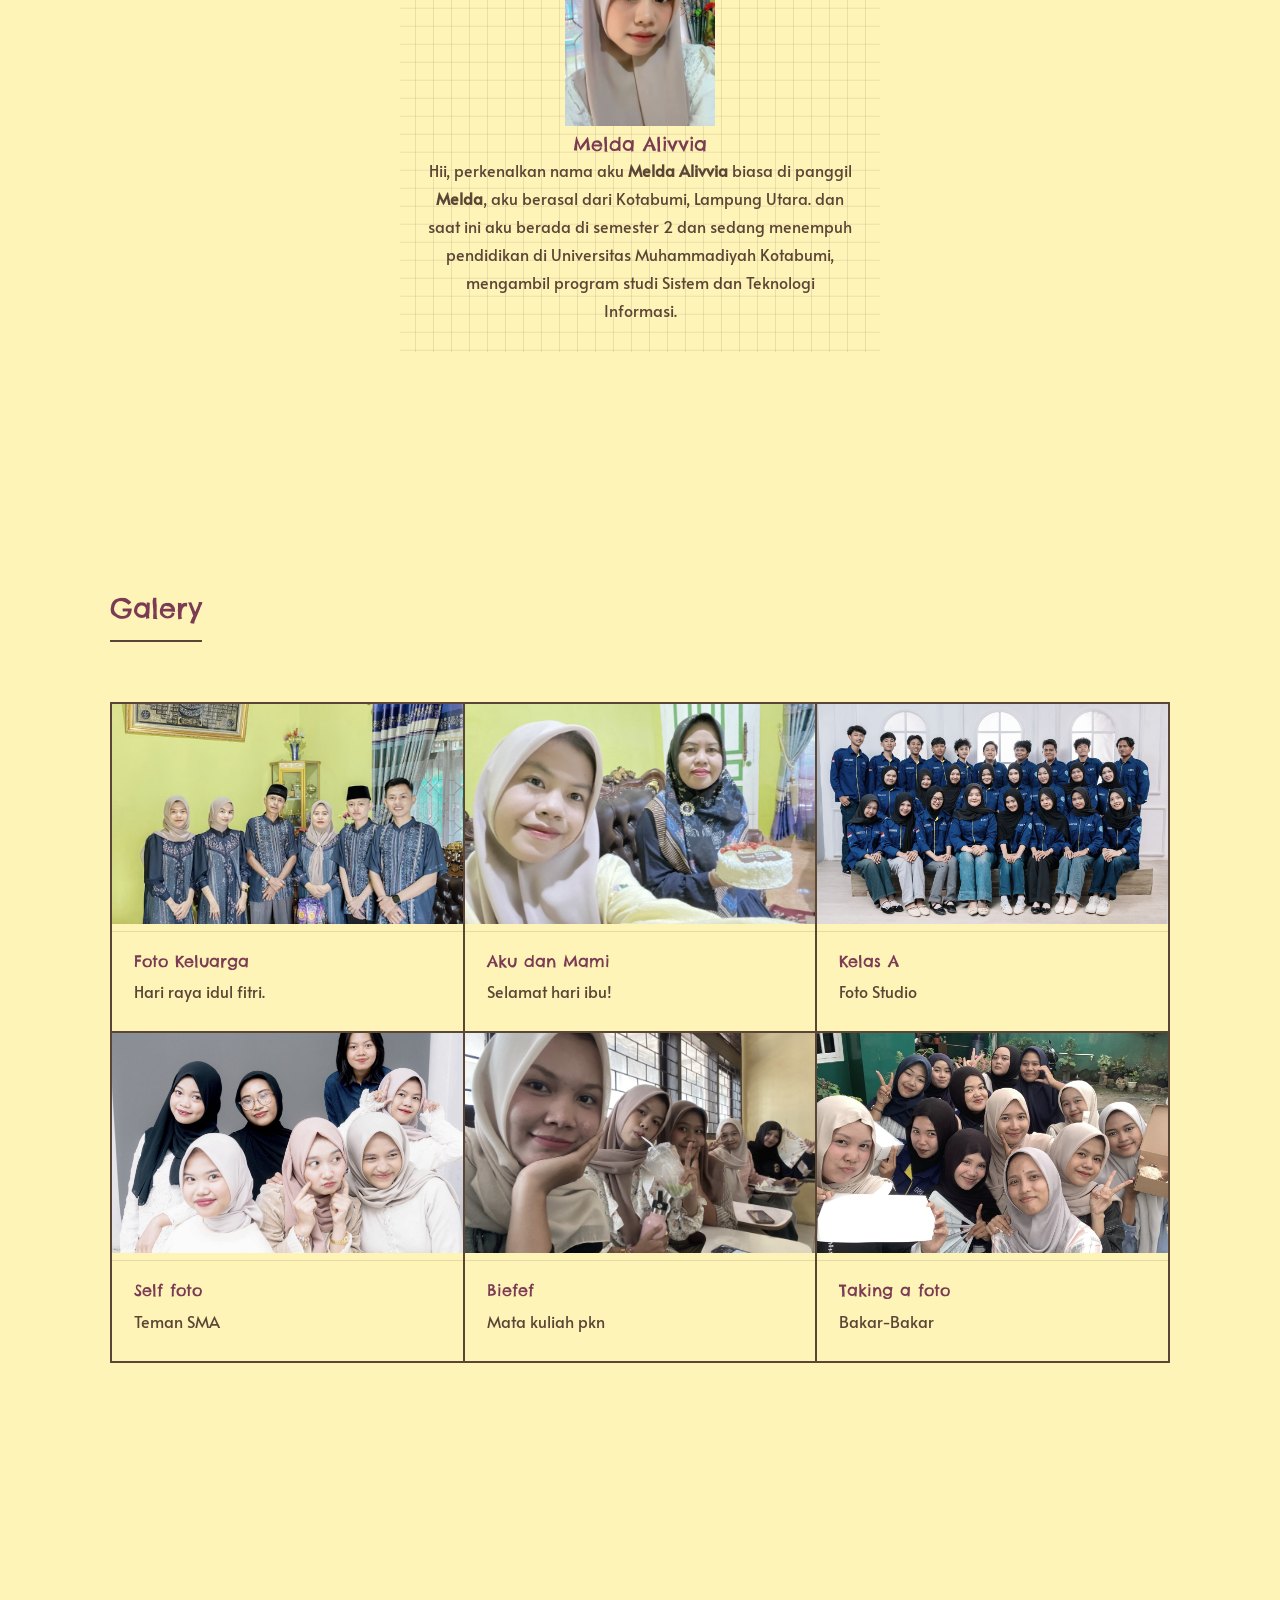
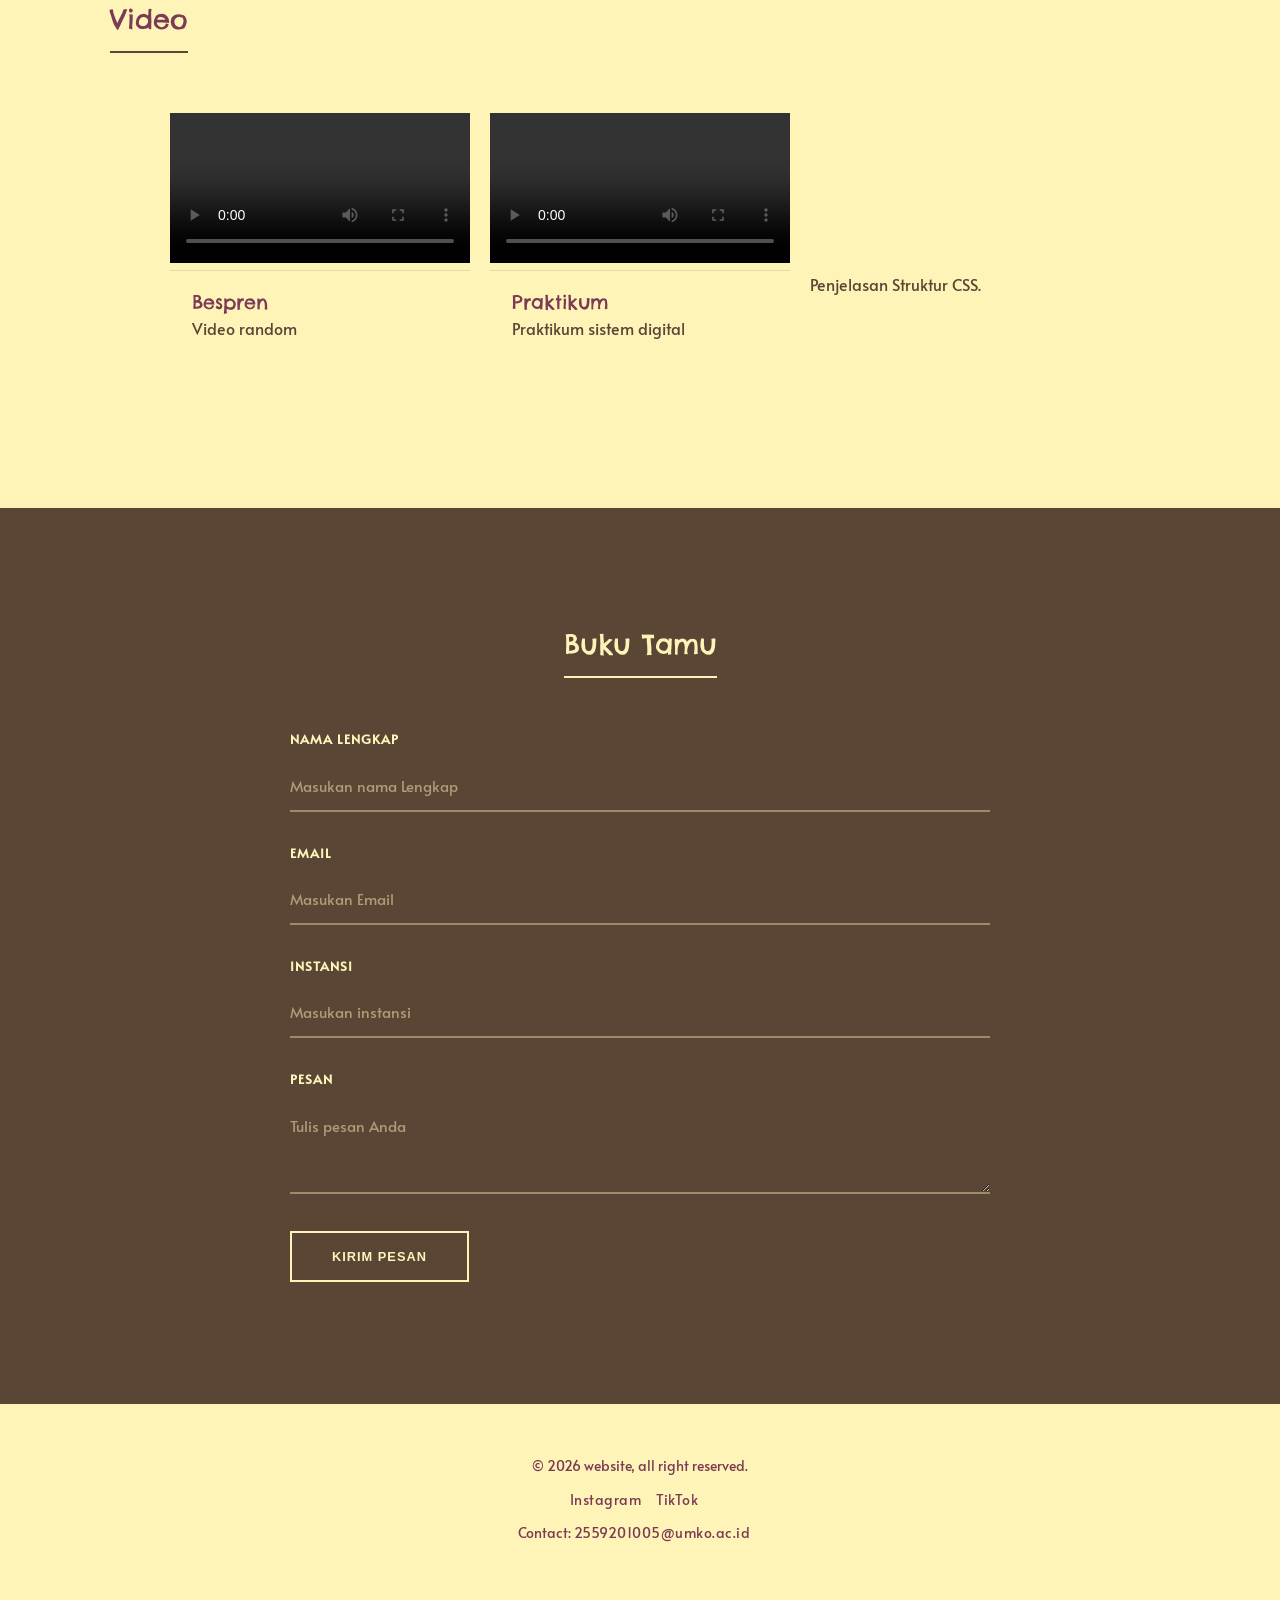
==== commit 649e927b: "Update index.html" ====
--- a/index.html
+++ b/index.html
@@ -141,7 +141,7 @@
                 <figure>
                     <iframe
                     width="300"
-                    height="200"
+                    height="150"
                     src="https://www.youtube.com/embed/r7fSD5VW0GA"
                     title="Website Explanation"
                     frameborder="0"
